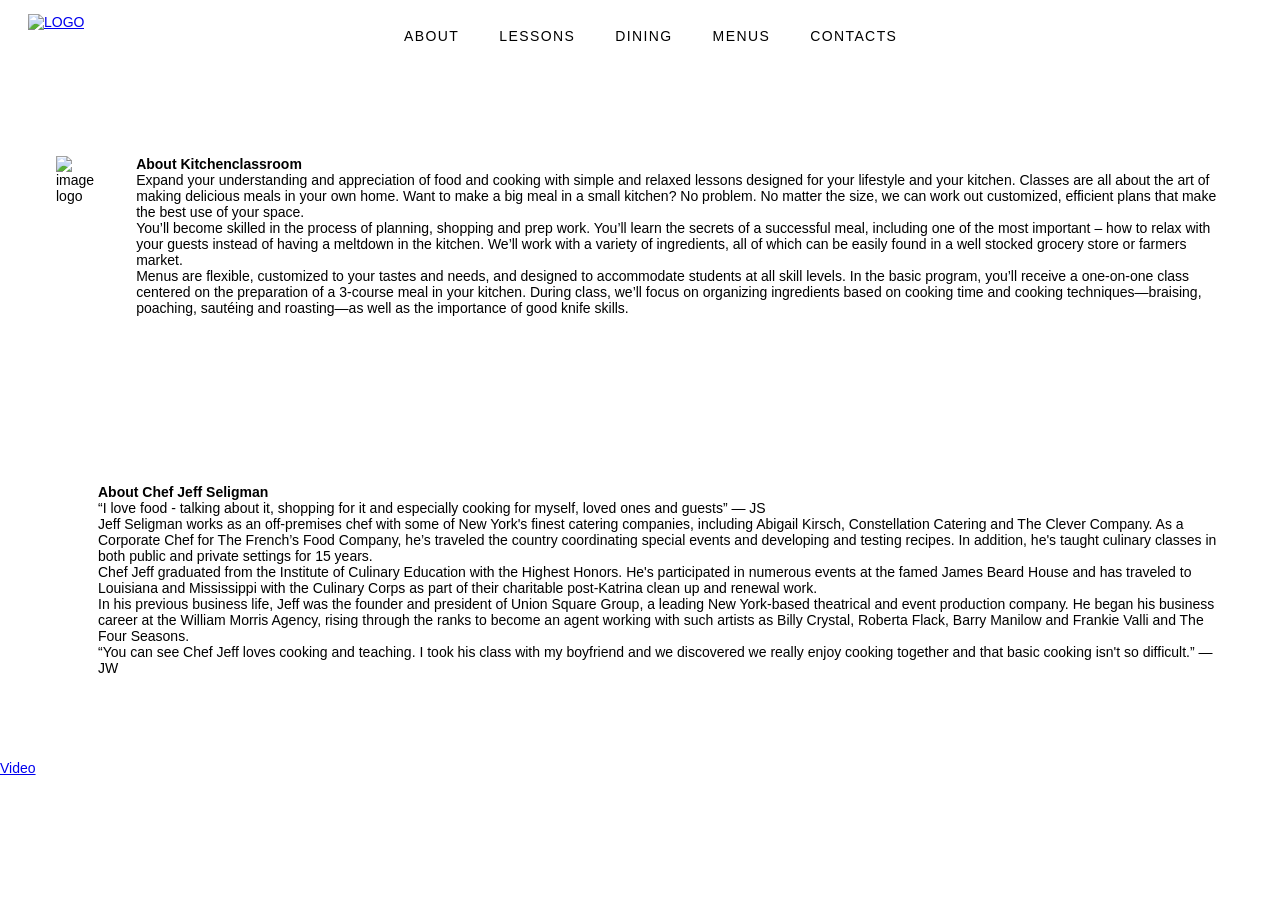
==== about.html @ 152947c0 "wrote codes for the first and second sections in about.html" ====
<!DOCTYPE html>
<html lang="en">
<head>
    <meta charset="UTF-8">
    <meta name="viewport" content="width=device-width, initial-scale=1.0">
    <title>Kitchenclassroom - NYC Private Home Cooking Classes and Lessons | Kitchen Classroom</title>
    <link rel="stylesheet" href="styles.css">
</head>
<body>
     <div>
          <div class="header">
             <div class="logo-nav">
                <div class="logo">
                    <span class="wsite-logo">
                        <a href="/">
                            <img src="/Images/logo2.jpg" alt="logo">
                        </a>
                    </span>
                </div>
                 <div class="nav">
                    <ul>
                        <li><a href="/about.html">ABOUT</a></li>
                        <li><a href="/lessons.html">LESSONS</a></li>
                        <li><a href="/dinning.html">DINING</a></li>
                        <li><a href="/menus.html">MENUS</a></li>
                        <li><a href="/contacts.html">CONTACTS</a></li>
                    </ul>
                </div>
             </div>
            </div>

          <div class="about-section">
            <div class="section-container">
                <div class="section-content-wrapper">
                    <div class="about-left">
                        <div>
                            <img src="/Images/about/seligmancrw-1418.jpg" alt="image logo">
                        </div>
                    </div>
                    <div class="about-right">
                        <div class="about-header">
                            <h2>About Kitchenclassroom</h2>
                        </div>
                        <div class="about-content">
                            <p>Expand your understanding and appreciation of food and cooking with simple and relaxed lessons designed for your lifestyle and your kitchen.
                                 Classes are all about the art of making delicious meals in your own home. Want to make a big meal in a small kitchen?
                                  No problem. No matter the size, we can work out customized, efficient plans that make the best use of your space.
                            </p>
                            <p>
                                You’ll become skilled in the process of planning, shopping and prep work. 
                                You’ll learn the secrets of a successful meal, including one of the most important 
                                – how to relax with your guests instead of having a meltdown in the kitchen.
                                We’ll work with a variety of ingredients, all of which can be easily found in 
                                a well stocked grocery store or farmers market.
                            </p> 
                            <p>
                                Menus are flexible, customized to your tastes and needs, and designed to accommodate 
                                students at all skill levels. In the basic program, you’ll receive a one-on-one class 
                                centered on the preparation of a 3-course meal in your kitchen. During class, we’ll 
                                focus on organizing ingredients based on cooking time and cooking techniques—braising, 
                                poaching, sautéing and roasting—as well as the importance of good knife skills.
                            </p>                    
                        </div>
                    </div>

                </div>
            </div>
          </div>

          <div class="about-section2">
            <div class="section-container">
                <div class="section-content-wrapper">
                    <div class="about-left">
                        <img src="/Images/about/seligman-a_orig.jpg" alt="">
                    </div>
                    <div class="about-right">
                        <div class="about-header">
                            <h2>About Chef Jeff Seligman</h2>
                        </div>
                        <div class="about-quotetext">
                            <p>
                                ​“I love food - talking about it, shopping for it and especially 
                                cooking for myself, loved ones and guests” — JS
                            </p>
                        </div>
                        <div class="about-content">
                            <p>
                                Jeff Seligman works as an off-premises chef with some of New York's finest 
                                catering companies, including  Abigail Kirsch, Constellation Catering and 
                                The Clever Company. As a Corporate Chef for The French’s Food Company, he’s 
                                traveled the country coordinating special events and developing and testing 
                                recipes. In addition, he's taught culinary classes in both public and private settings for 15 years.
                            </p>
                            <p>
                                Chef Jeff graduated from the Institute of Culinary Education with the Highest 
                                Honors. He's participated in numerous events at the famed James Beard House and 
                                has traveled to Louisiana and Mississippi with the Culinary Corps as part of their 
                                charitable post-Katrina clean up and renewal work.
                            </p>
                            <p>
                                In his previous business life, Jeff was the founder and president of Union Square Group, 
                                a leading New York-based theatrical and event production company. He began his business career 
                                at the William Morris Agency, rising through the ranks to become an agent working with such 
                                artists as Billy Crystal, Roberta Flack, Barry Manilow and Frankie Valli and The Four Seasons.
                            </p>
                        </div>
                        <div class="about-quotetext">
                            <p>
                                “You can see Chef Jeff loves cooking and teaching. I took his class with my boyfriend 
                                and we discovered we really enjoy cooking together and that basic cooking isn't so difficult.” — JW
                            </p>
                        </div>
                    </div>
                </div>
            </div>
          </div>
          <div>
            <a href="https://youtu.be/2fjRQQGiYFI">Video</a>
          </div>
    </div>   
</body>
</html>
---- styles.css ----
* {
    margin: 0;
    padding: 0;
    box-sizing: border-box;
    font-family: Arial, Helvetica, sans-serif;
    font-size: 14px;
}

.header{
    text-transform: uppercase;
    background-color: rgba(255, 255, 255,.5);
    color: rgb(0, 0, 0);
}
.logo-nav{
    display: flex;
    padding: 1rem 2rem;
}
.logo{
    width: 25%;
    max-height: 80px;
    vertical-align: middle;
}
.wsite-logo {
    max-height: 70px;
    display: block;
    overflow: hidden;
}
.wsite-logo a {
    display: block;
    margin-right: 30px;
}
.logo img:hover {
    color: #626262;
     opacity: 0.7;
}
.nav{
    width: 50%;
    display: flex;
    flex-grow: 1;
}
.nav ul{
    display: flex;
    justify-content: space-evenly;
    list-style: none;
    align-items: center;
    min-width: 50%;
    margin-left: 50px;
}
.nav li {
    display: inline-block;
    margin: 5px 0px;
}
.nav li a {
    display: block;
    padding: 10px 20px;
    font-weight: 500;
    line-height: 1;
    letter-spacing: 0.1em;
    text-transform: uppercase;
    text-decoration: none;
    color: #000000;
}
.nav li a:hover {
    color: #626262;
}
.banner {
    height: 600px;
    background-image: url("/Images/225457474.jpg");
    background-size: cover;
    background-repeat: no-repeat;
    vertical-align: bottom;
    background-color: transparent;
    background-position: 50% 17%;
}
.wsite-banner {
    position: relative;
}
.banner-tag {
    width: 100%;
    text-align: center;
}
.tag-line {
    display: inline-block;
    color: white;
    font-size: 3.5rem;
    font-family: 'Times New Roman', Times, serif;
    font-weight: 600;
    position: absolute;
    right: 0;
    left: 0;
    bottom: 15%;
}
.section-container {
    padding: 6rem 4rem;
}
.section-content-wrapper {
    display: flex;
    flex-direction: row;
    gap: 3rem;
}
.left-side {
    flex-grow: 1;
    row-gap: 2;
}
.content-header {
    font-size: 1.65rem;
    margin-bottom: 2rem;
}
.header-asteric {
    font-size: 1.45rem;
}
.section-content {
    padding-left: 40px;
    margin-bottom: 2rem;

}
.section-content li {
    line-height: 2;
    font-size: 1.5rem;
    font-weight: lighter;
}
.asteric-text {
    font-style: italic;
    margin-bottom: 2rem;
    font-size: 0.1;
    line-height: 2;
    font-weight: bold;
}
.btn {
    display: inline-block;
    background: #000000;
    color: white;
    padding: 10px 30px;
    text-decoration: none;
    margin-bottom: 15px;
    font-weight: bold;
}
.btn:hover {
    color: #626262;
}
.btn1 {
    display: inline-block;
    background: #000000;
    color: white;
    padding: 10px 30px;
    text-decoration: none;
    margin-bottom: 30px;
    font-weight: bold;
}
.btn1:hover {
    color: #626262;
}
.right-side {
    width: 30%;
}
.content-image img {
    width: auto;
    max-width: 100%;
}

.picture-section-content{
    background-image: url(/Images/1464332722.png);
    background-size: cover;
    background-repeat: no-repeat;
    vertical-align: top;
    background-color: transparent;
    background-position: 50% 100%;
    min-height: 800px;
    vertical-align: top;
    padding: 4rem 3rem;
}
.picture-content-header {
    font-weight: bolder;
    text-align: center;
    font-size: large;
}
.picture-body{
    text-align: center;
    margin-top: 20px;
}
.gallery-images-wrapper {
    padding: 5rem 2rem;
}
.gallery-images {
    display: grid;
    grid-template-columns: repeat(auto-fit, minmax(350px, 1fr));
    gap: 10px;
}
.gallery-item {
position: relative;
width: 100%;
height: 300px;
overflow: hidden;
border-radius: 0px;
cursor: pointer;
}
.gallery-image img {
display: block;
width: 100%;
}
.overlay {
    position: absolute;
    bottom: 0;
    left: 0;
    right: 0;
    background: rgba(255, 255, 255, 0.9);
    color: #000000;
    padding: 15px;
    text-align: center;
    transform: translateY(100%);
    transition: transform 0,5s ease;
}
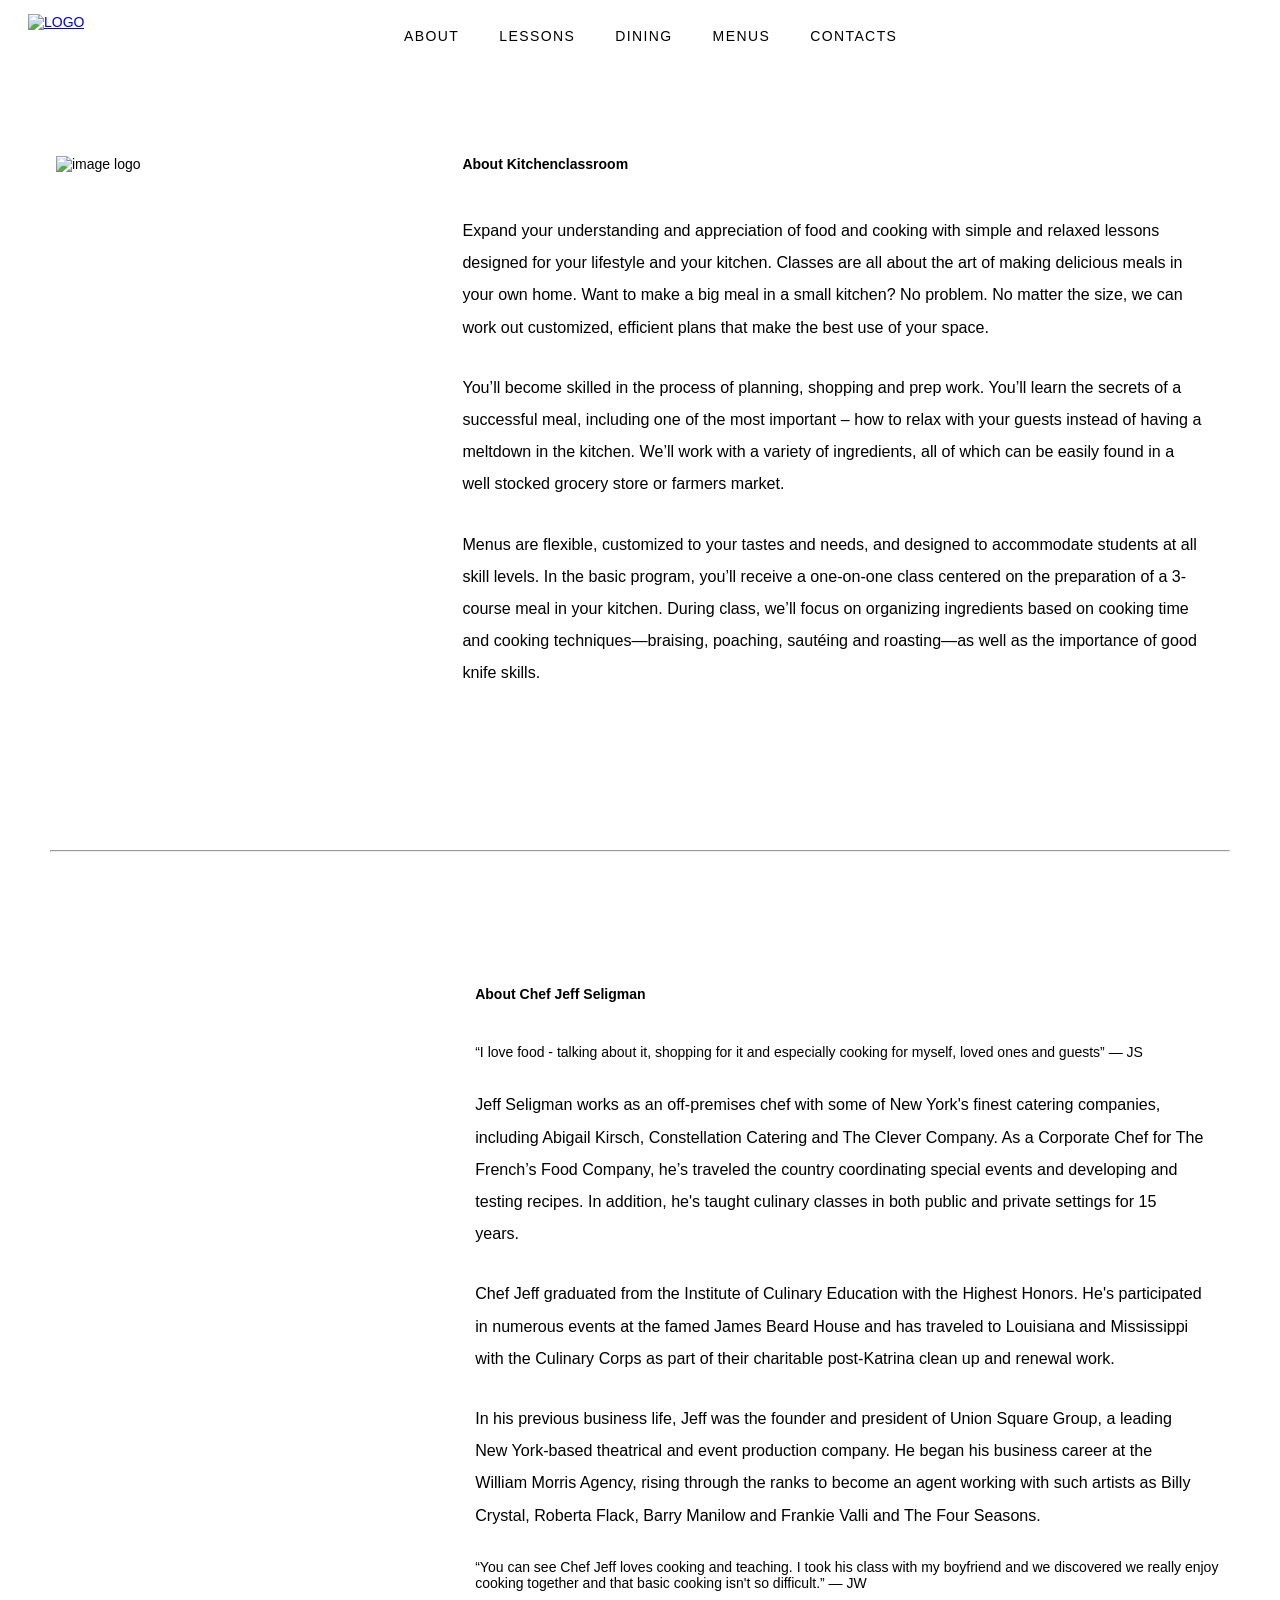
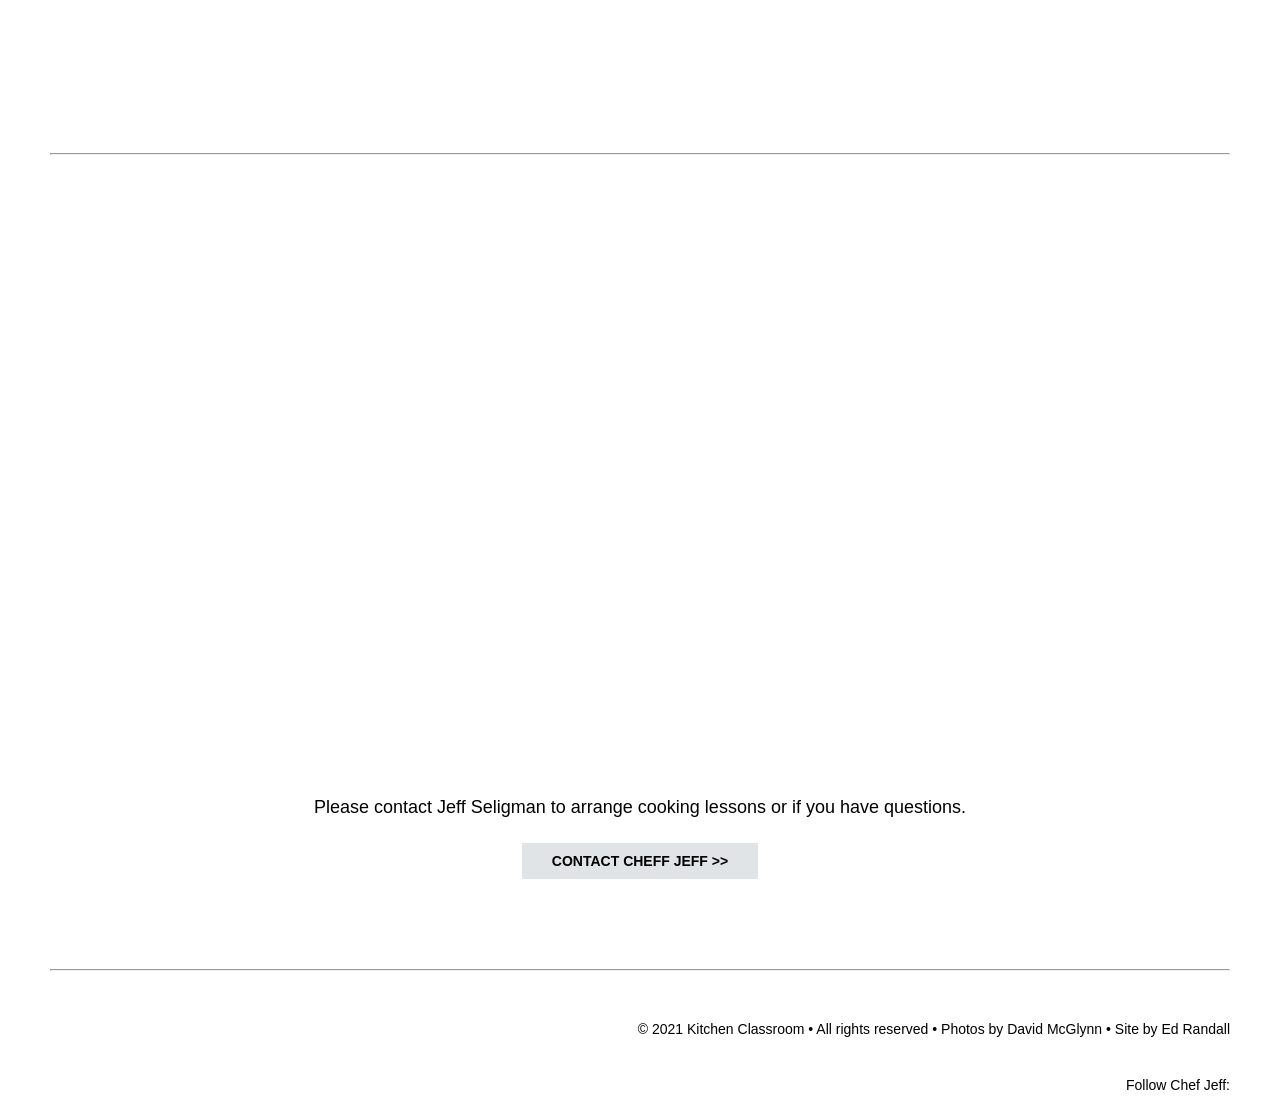
==== commit fc469c27: "rounded up codes for about page and styling them, also finished styling the gallery section in the i" ====
--- a/about.html
+++ b/about.html
@@ -33,7 +33,7 @@
             <div class="section-container">
                 <div class="section-content-wrapper">
                     <div class="about-left">
-                        <div>
+                        <div class="img-wrapper">
                             <img src="/Images/about/seligmancrw-1418.jpg" alt="image logo">
                         </div>
                     </div>
@@ -66,12 +66,17 @@
                 </div>
             </div>
           </div>
+          <div class="hr-container">
+              <hr class="styled-hr" />
+          </div>
 
           <div class="about-section2">
             <div class="section-container">
                 <div class="section-content-wrapper">
                     <div class="about-left">
-                        <img src="/Images/about/seligman-a_orig.jpg" alt="">
+                        <div class="img-wrapper">
+                            <img src="/Images/about/seligman-a_orig.jpg" alt="">
+                        </div>
                     </div>
                     <div class="about-right">
                         <div class="about-header">
@@ -114,9 +119,46 @@
                 </div>
             </div>
           </div>
-          <div>
-            <a href="https://youtu.be/2fjRQQGiYFI">Video</a>
+          <div class="hr-container">
+              <hr class="styled-hr"/>
           </div>
+
+        <div class="about-section3">
+            <div class="about-container">
+                <div class="about-content-wrapper">
+                    <div class="youtube">
+                        <iframe src="https://www.youtube.com/embed/2fjRQQGiYFI?wmode=opaque" frameborder="0" allowfullscreen></iframe>
+                    </div>
+                </div>
+                <div> 
+                    <span class="youtube-text">
+                        Please contact Jeff Seligman to arrange cooking lessons or if you have questions.
+                    </span>
+                </div>
+                <div>
+                      <a href="/contacts.html" class="btn2">
+                         <span>CONTACT CHEFF JEFF >></span>
+                     </a>
+                </div>
+            </div> 
+            <div class="hr-container">
+                <hr class="styled-hr"/>
+            </div>
+          </div>
+
+          <div class="footer">
+            <div class="copyright">
+                <span>
+                    © 2021 Kitchen Classroom • All rights reserved • Photos by David McGlynn •  Site by Ed Randall
+                </span>
+            </div>
+            <div class="footer-contact">
+                <span>
+                    Follow Chef Jeff:
+                </span>
+            </div>
+          </div>
+
     </div>   
 </body>
 </html>
--- a/styles.css
+++ b/styles.css
@@ -136,7 +136,7 @@
     font-weight: bold;
 }
 .btn:hover {
-    color: #626262;
+    background-color: #626262;
 }
 .btn1 {
     display: inline-block;
@@ -165,7 +165,7 @@
     vertical-align: top;
     background-color: transparent;
     background-position: 50% 100%;
-    min-height: 800px;
+    min-height: 600px;
     vertical-align: top;
     padding: 4rem 3rem;
 }
@@ -173,10 +173,13 @@
     font-weight: bolder;
     text-align: center;
     font-size: large;
+    
 }
 .picture-body{
     text-align: center;
     margin-top: 20px;
+    font-size: 1.15rem;
+    color: #af7d7d;
 }
 .gallery-images-wrapper {
     padding: 5rem 2rem;
@@ -208,5 +211,149 @@
     padding: 15px;
     text-align: center;
     transform: translateY(100%);
-    transition: transform 0,5s ease;
+    transition: transform 0.5s ease;
+}
+.gallery-item:hover .overlay {
+    margin: 6px;
+    transform: translateY(0);
+}
+.overlay span {
+    display: inline-block;
+    margin: 0;
+    font-size: 17px;
+}
+.btn-text {
+    text-align: center;
+}
+.about-header {
+    font-weight: bold;
+    font-size: 2rem;
+    margin-bottom: 3rem;
+}
+.about-content {
+    padding-right: 20px;
+}
+.hr-container {
+    padding: 50px;
+}
+.styled-hr {
+    background-color: rgba(0,0,0,0.13);
+    height: 1px;
+}
+.about-content p {
+    line-height: 2;
+    font-size: 1.15rem;
+    font-weight: lighter;
+    margin-bottom: 2rem;
+}
+.about-left {
+    width: 1450px;
+}
+.about-right {
+    flex-grow: 1;
+}
+
+.img-wrapper img {
+    max-width: 100%;
+
+}
+.about-quotetext {
+    margin-bottom: 2rem;
+    font-weight: light;
+}
+.lessons-background {
+    position: relative;
+    background-image: url(/Images/lessons/1288689501.jpg);
+    background-size: cover;
+    background-repeat: no-repeat;
+    min-height: 400px;
+    background-color: transparent;
+}
+.lesson-banner {
+    text-align: center;
+}
+.lesson-title {
+    text-align: center;
+}
+.lesson-title h2 {
+    margin-top: 40px;
+    font-size: larger;
+}
+.lesson-container {
+    padding: 3rem 4rem;
+}
+.lesson-content-wrapper {
+    display: flex;
+    flex-direction: row;
+    gap: 3rem;
+}
+.lesson-left {
+    flex-grow: 1;
+}
+.lesson-left-body p {
+    font-family: Georgia, 'Times New Roman', Times, serif;
+    font-size: larger;
+    margin-bottom: 40px;
+}
+
+.tag-line1 {
+    position: absolute;
+    display: inline-block;
+    color: white;
+    font-family: 'Times New Roman', Times, serif;
+    font-weight: 600;
+    bottom: 50%;
+    left: 0;
+    right: 0;
+    font-size: 4.5rem;
+}
+.about-container {
+    width: 100%;
+    height: 100%;
+    background: #ffffff;
+    color: #000000;
+    font-family: "Helvetica Neue", Helvetica, Arial, sans-serif;
+    font-size: 16px;
+    text-align: center;
+}
+.about-content-wrapper {
+    margin: 0 30px;
+    position: relative;
+    display: block;
+    max-width: 100%;
+    padding-top: 30px;
+    overflow: hidden;
+    padding-bottom: 59.6px;
+}
+.youtube iframe{
+    width: 900px;
+    height: 500px;
+}
+.youtube-text {
+    display: block;
+    font-size: large;
+    margin-bottom: 25px;
+}
+.btn2 {
+    display: inline-block;
+    text-decoration: none;
+    color: black;
+    background-color: #E1E4E6;
+    margin-bottom: 40px;
+    padding: 10px 30px;
+    font-size: smaller;
+    font-weight: bold;
+}
+.btn2:hover{
+    background-color: #919191; 
+}
+.footer {
+    margin: 0px 50px;
+    text-align: right;
+}
+.copyright {
+    padding-bottom: 40px;
+}
+.footer-contact {
+    padding-bottom: 20px;
 }
